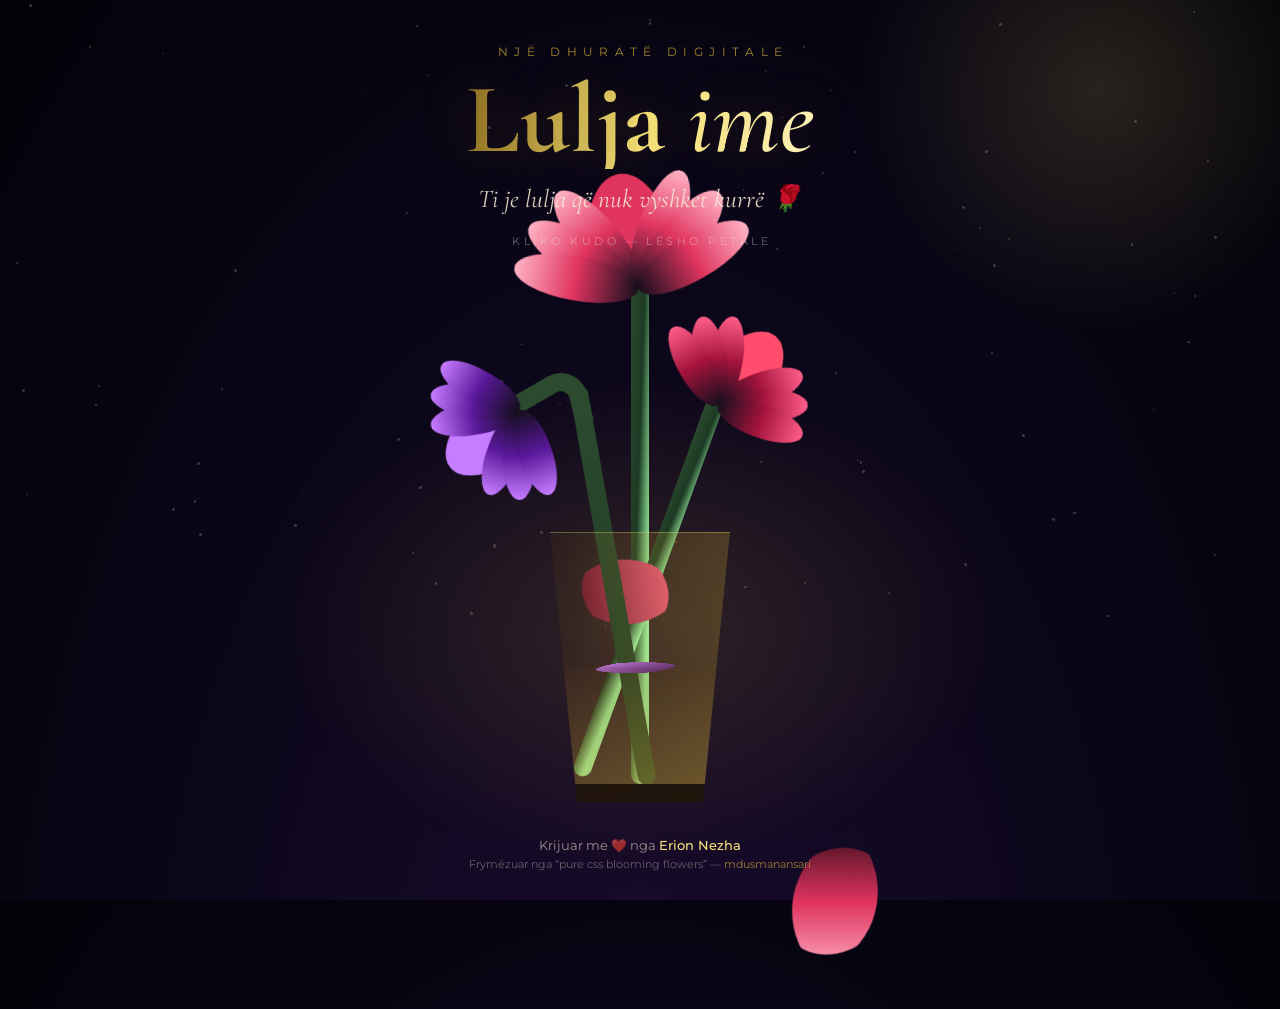
==== index.html @ b969ab5b "Initial commit: Lulja ime — premium blooming flowers" ====
<!DOCTYPE html>
<html lang="sq">
<head>
<meta charset="UTF-8">
<meta name="viewport" content="width=device-width, initial-scale=1.0">
<title>Lulja ime 🌹 — Erion Nezha</title>
<meta name="description" content="Lulja ime — një kopsht nate premium me lule që çelin, i krijuar me CSS të pastër. Për ty, që lulëzon çdo ditë.">
<link rel="preconnect" href="https://fonts.googleapis.com">
<link rel="preconnect" href="https://fonts.gstatic.com" crossorigin>
<link href="https://fonts.googleapis.com/css2?family=Cormorant+Garamond:ital,wght@0,500;0,600;0,700;1,500&family=Montserrat:wght@300;400;500&display=swap" rel="stylesheet">
<link rel="stylesheet" href="style.css">
</head>
<body>

<div class="stars" id="stars"></div>
<div class="moon-glow"></div>

<header class="hero">
    <p class="hero-eyebrow">një dhuratë digjitale</p>
    <h1 class="hero-title">Lulja <span>ime</span></h1>
    <p class="hero-sub">Ti je lulja që nuk vyshket kurrë 🌹</p>
    <p class="hero-hint">Kliko kudo — lësho petale</p>
</header>

<main class="garden">
    <div class="flower">
        <div class="f-wrapper">
            <div class="flower__line"></div>
            <div class="f">
                <div class="flower__leaf flower__leaf--1"></div>
                <div class="flower__leaf flower__leaf--2"></div>
                <div class="flower__leaf flower__leaf--3"></div>
                <div class="flower__leaf flower__leaf--4"></div>
                <div class="flower__leaf flower__leaf--5"></div>
                <div class="flower__leaf flower__leaf--6"></div>
                <div class="flower__leaf flower__leaf--7"></div>
                <div class="flower__leaf flower__leaf--8 flower__fall-down--yellow"></div>
            </div>
        </div>

        <div class="f-wrapper f-wrapper--2">
            <div class="flower__line"></div>
            <div class="f">
                <div class="flower__leaf flower__leaf--1"></div>
                <div class="flower__leaf flower__leaf--2"></div>
                <div class="flower__leaf flower__leaf--3"></div>
                <div class="flower__leaf flower__leaf--4"></div>
                <div class="flower__leaf flower__leaf--5"></div>
                <div class="flower__leaf flower__leaf--6"></div>
                <div class="flower__leaf flower__leaf--7"></div>
                <div class="flower__leaf flower__leaf--8 flower__fall-down--pink"></div>
            </div>
        </div>

        <div class="f-wrapper f-wrapper--3">
            <div class="flower__line"></div>
            <div class="f">
                <div class="flower__leaf flower__leaf--1"></div>
                <div class="flower__leaf flower__leaf--2"></div>
                <div class="flower__leaf flower__leaf--3"></div>
                <div class="flower__leaf flower__leaf--4"></div>
                <div class="flower__leaf flower__leaf--5"></div>
                <div class="flower__leaf flower__leaf--6"></div>
                <div class="flower__leaf flower__leaf--7"></div>
                <div class="flower__leaf flower__leaf--8 flower__fall-down--purple"></div>
            </div>
        </div>

        <div class="flower__glass"></div>
    </div>
</main>

<div class="petals" id="petals"></div>

<footer class="credit">
    <p>Krijuar me ❤️ nga <strong>Erion Nezha</strong></p>
    <p class="credit-small">Frymëzuar nga “pure css blooming flowers” — <a href="https://codepen.io/mdusmanansari/pen/bGYrmjY" target="_blank" rel="noopener">mdusmanansari</a></p>
</footer>

<script src="script.js"></script>
</body>
</html>
---- style.css ----
/* ============================================================
   LULJA IME 🌹 — premium night-garden edition
   Blooming-flowers mechanics adapted from the CodePen pen
   "pure css blooming flowers with falling leaves"
   by mdusmanansari — restyled into a gold-on-dark premium theme.
   ============================================================ */

*,
*::after,
*::before {
    padding: 0;
    margin: 0;
    box-sizing: border-box;
}

:root {
    --color-bg: radial-gradient(ellipse at 50% 120%, #1a0b2e 0%, #0a0618 55%, #030208 100%);
    --color-glass: linear-gradient(to left, rgba(212, 175, 55, .28), rgba(120, 80, 20, .12));
    --color-water: linear-gradient(to top, rgba(212, 175, 55, .35), rgba(90, 60, 15, .15));
    --gold: #d4af37;
    --gold-light: #f6e27a;
    --rose: #e0345f;
}

html, body {
    height: 100%;
}

body {
    background: var(--color-bg);
    min-height: 100vh;
    min-height: 100dvh;
    display: flex;
    flex-direction: column;
    align-items: center;
    overflow: hidden;
    font-family: 'Montserrat', sans-serif;
    color: #f3ead3;
    cursor: pointer;
}

/* ---------- starfield ---------- */
.stars {
    position: fixed;
    inset: 0;
    pointer-events: none;
    z-index: 0;
}

.star {
    position: absolute;
    width: 2px;
    height: 2px;
    border-radius: 50%;
    background: #fff8e1;
    opacity: .2;
    animation: twinkle 3.5s ease-in-out infinite;
}

@keyframes twinkle {
    0%, 100% { opacity: .15; transform: scale(1); }
    50%      { opacity: .9;  transform: scale(1.6); }
}

.moon-glow {
    position: fixed;
    top: -20vmin;
    right: -10vmin;
    width: 60vmin;
    height: 60vmin;
    border-radius: 50%;
    background: radial-gradient(circle, rgba(246, 226, 122, .14) 0%, transparent 65%);
    pointer-events: none;
    z-index: 0;
}

/* ---------- hero title ---------- */
.hero {
    position: relative;
    z-index: 3;
    text-align: center;
    padding: 5vh 1.5rem 0;
    pointer-events: none;
    animation: hero-in 2.2s ease-out both;
}

@keyframes hero-in {
    from { opacity: 0; transform: translateY(-2.5vmin); }
    to   { opacity: 1; transform: translateY(0); }
}

.hero-eyebrow {
    font-size: .72rem;
    letter-spacing: .55em;
    text-transform: uppercase;
    color: rgba(212, 175, 55, .75);
    margin-bottom: 1.2vmin;
    text-indent: .55em;
}

.hero-title {
    font-family: 'Cormorant Garamond', serif;
    font-weight: 700;
    font-size: clamp(3rem, 11vmin, 6.5rem);
    line-height: 1;
    background: linear-gradient(100deg, #8a6a1f 0%, var(--gold-light) 25%, #fff6c9 50%, var(--gold-light) 75%, #8a6a1f 100%);
    background-size: 220% auto;
    -webkit-background-clip: text;
    background-clip: text;
    color: transparent;
    animation: shimmer 7s linear infinite;
    text-shadow: 0 0 6vmin rgba(212, 175, 55, .25);
}

.hero-title span {
    font-style: italic;
    font-weight: 500;
}

@keyframes shimmer {
    to { background-position: 220% center; }
}

.hero-sub {
    font-family: 'Cormorant Garamond', serif;
    font-style: italic;
    font-size: clamp(1.05rem, 3.4vmin, 1.6rem);
    color: rgba(243, 234, 211, .88);
    margin-top: 1.6vmin;
}

.hero-hint {
    margin-top: 2.2vmin;
    font-size: .68rem;
    letter-spacing: .32em;
    text-transform: uppercase;
    text-indent: .32em;
    color: rgba(243, 234, 211, .42);
    animation: hint-pulse 2.6s ease-in-out infinite;
}

@keyframes hint-pulse {
    0%, 100% { opacity: .45; }
    50%      { opacity: 1; }
}

/* ---------- garden / flowers ---------- */
.garden {
    position: relative;
    z-index: 2;
    flex: 1;
    display: flex;
    align-items: flex-end;
    justify-content: center;
    width: 100%;
    padding-bottom: 4vmin;
}

.garden::before {
    /* golden aura behind the bouquet */
    content: '';
    position: absolute;
    bottom: -6vmin;
    left: 50%;
    transform: translateX(-50%);
    width: 90vmin;
    height: 60vmin;
    background: radial-gradient(ellipse at center, rgba(212, 175, 55, .16) 0%, transparent 65%);
    pointer-events: none;
}

.flower {
    position: relative;
}

.flower__glass {
    width: 20vmin;
    height: 30vmin;
    background-image: var(--color-glass);
    clip-path: polygon(0 0, 100% 0, 85% 100%, 15% 100%);
    opacity: .9;
    position: relative;
    border-top: 1px solid rgba(246, 226, 122, .35);
}

.flower__glass::after {
    content: '';
    position: absolute;
    bottom: 0;
    left: 0;
    background-color: rgba(20, 12, 4, .85);
    width: 100%;
    height: 2vmin;
}

.flower__glass::before {
    content: '';
    position: absolute;
    bottom: 0;
    left: 0;
    background-image: var(--color-water);
    width: 100%;
    height: 15vmin;
}

.f-wrapper {
    position: absolute;
    left: 45%;
    bottom: 2vmin;
}

.f-wrapper--2 {
    left: 50%;
    bottom: 5%;
    transform-origin: 10% left;
    transform: rotate(20deg);
}

.f-wrapper--3 {
    left: 30%;
    bottom: 5%;
    transform-origin: 10% left;
    transform: rotate(-10deg);
}

.f-wrapper--3 .flower__line {
    height: 45vmin;
    position: relative;
}

.f-wrapper--3 .flower__line::after {
    content: '';
    position: absolute;
    left: 0;
    top: 0;
    width: 6vmin;
    height: 6vmin;
    transform: translate(-69%, -30%) rotate(-5deg);
    border-radius: 10vmin 10vmin 0 0;
    border: 2vmin solid #2c4a2e;
    border-bottom: transparent;
    border-left: transparent;
}

.f-wrapper--3 .flower__line::before {
    content: '';
    position: absolute;
    left: -40%;
    top: -1%;
    width: 6vmin;
    height: 2vmin;
    transform-origin: right;
    transform: translate(-100%, -80%) rotate(-20deg);
    background-color: #2c4a2e;
    border-radius: 2vmin;
}

.f-wrapper--3 .flower__line {
    background-image: linear-gradient(to top, #1c3a24, #2c4a2e);
}

.f-wrapper--2 .flower__line {
    height: 45vmin;
}

.f-wrapper--2 .f {
    transform: translateX(-50%) rotate(20deg);
}

.f-wrapper--3 .f {
    transform: translate(-350%, -50%) rotate(-120deg);
}

/* petal recolors — premium crimson / magenta-gold / violet-gold */
.f-wrapper--2 .flower__leaf:not(:first-child) {
    width: 3.8vmin;
    height: 10vmin;
    background-image: linear-gradient(to bottom, #ff5e8a, #a4133c, #1a0f1e 99%);
}

.f-wrapper--3 .flower__leaf:not(:first-child) {
    width: 3.8vmin;
    height: 10vmin;
    background-image: linear-gradient(to bottom, #c77dff, #5a189a, #140f1e 99%);
}

.f-wrapper--3 .flower__leaf--1 {
    width: 8vmin;
    height: 10vmin;
    bottom: 2vmin;
    background-color: #c77dff;
}

.f-wrapper--2 .flower__leaf--1 {
    width: 8vmin;
    height: 10vmin;
    bottom: 2vmin;
    background-color: #ff4d6d;
}

.f-wrapper--2 .f .flower__leaf--8 {
    width: 10vmin;
    height: 9vmin;
    bottom: 3vmin;
    left: -30%;
    transform: rotate(-50deg);
    background-image: linear-gradient(to left bottom, #ff5e8a, #590d22);
}

.f-wrapper--3 .f .flower__leaf--8 {
    width: 10vmin;
    height: 9vmin;
    left: -10% !important;
    background-image: linear-gradient(to left bottom, #c77dff, #3c096c);
}

.flower__line {
    width: 2vmin;
    height: 56vmin;
    background-image: linear-gradient(to left top, #9bf6a3 20%, #1c3a24, #2c4a2e);
    border-radius: 4vmin;
}

.f {
    position: absolute;
    top: 1vmin;
    left: 50%;
    transform: translateX(-50%) rotate(-10deg);
    width: 2vmin;
    height: 2vmin;
}

.flower__leaf {
    position: absolute;
    left: 50%;
    bottom: 2vmin;
    transform: translateX(-50%);
    width: 5vmin;
    height: 14vmin;
    background-image: linear-gradient(to bottom, #ffb3c6, var(--rose), #1a0f1e 99%);
    clip-path: ellipse(50% 50% at 50% 50%);
    transform-origin: center bottom;
    animation: open-flower 2s 1s backwards;
}

.flower__leaf--1 {
    width: 10vmin;
    height: 12vmin;
    bottom: 3vmin;
    border-radius: 50% 50% 50% 50% / 80% 80% 20% 20%;
    background-color: var(--rose);
    background-image: none;
    animation: open-flowe--middle 1.4s 1s backwards;
}

.flower__leaf--2 { transform: translateX(-50%) rotate(-30deg); }
.flower__leaf--3 { transform: translateX(-50%) rotate(-50deg); }
.flower__leaf--4 { transform: translateX(-50%) rotate(-70deg); }
.flower__leaf--5 { transform: translateX(-50%) rotate(30deg); }
.flower__leaf--6 { transform: translateX(-50%) rotate(50deg); }
.flower__leaf--7 { transform: translateX(-50%) rotate(70deg); }

.flower__leaf--8 {
    width: 13vmin;
    height: 11vmin;
    bottom: 6vmin;
    left: -30%;
    border-radius: 10vmin 2vmin 10vmin 2vmin;
    transform: rotate(-55deg);
    background-image: linear-gradient(to left bottom, #ffb3c6, var(--rose), #3a0d1c 98%);
}

/* falling petals */
.flower__fall-down--yellow { animation: flower-fall-down-yellow 8s 1.2s linear forwards; }
.flower__fall-down--pink   { animation: flower-fall-down-pink 5s 1.2s linear forwards; }
.flower__fall-down--purple { bottom: 4vmin; animation: flower-falling 6s 7.2s linear infinite, flower-fall-down-purple 6s 1.2s linear forwards; }

@keyframes open-flower {
    0% { transform: translateX(-50%) rotate(0); }
}

@keyframes open-flowe--middle {
    0% { opacity: 0; transform: translateX(-50%) scale(0); }
}

@keyframes flower-fall-down-pink {
    0%   { transform: rotate(-55deg); }
    50%  { transform: rotateX(-100deg); }
    100% { transform: translate(2vmin, 28vmin); }
}

@keyframes flower-fall-down-yellow {
    0%   { transform: rotate(-55deg); }
    50%  { bottom: 3vmin; transform: rotateX(-100deg); }
    100% { transform: translate(2vmin, 70vmin) rotate(150deg); }
}

@keyframes flower-fall-down-purple {
    0%   { transform: rotate(-50deg); }
    25%  { bottom: 1vmin; transform: rotateX(-100deg); perspective: 0px; }
    50%  { perspective: 0px; transform: translate(-30vmin, 2vmin) rotate(90deg); }
    75%  { perspective: 0px; transform: translate(-34vmin, -2vmin); }
    100% { transform-origin: center; transform: translate(-34vmin, -2vmin) rotateY(-80deg) rotateX(35deg); }
}

@keyframes flower-falling {
    0%, 100% { transform-origin: center; transform: translate(-34vmin, -2vmin) rotateY(-80deg) rotateX(35deg); }
    25%      { transform-origin: center; transform: translate(-34.4vmin, -2vmin) rotateY(-84deg) rotateX(35deg); }
    50%      { transform-origin: center; transform: translate(-32vmin, -4.2vmin) rotateY(-80deg) rotateX(35deg); }
    75%      { transform-origin: center; transform: translate(-36vmin, 1.1vmin) rotateY(-80deg) rotateX(35deg); }
}

/* ---------- interactive petals ---------- */
.petals {
    position: fixed;
    inset: 0;
    pointer-events: none;
    z-index: 4;
    overflow: hidden;
}

.petal {
    position: absolute;
    top: -4vmin;
    border-radius: 100% 4% 100% 4%;
    animation: petal-fall linear forwards;
}

@keyframes petal-fall {
    0%   { transform: translate3d(0, -4vmin, 0) rotate(0deg); opacity: 0; }
    8%   { opacity: .95; }
    100% { transform: translate3d(var(--sway), 108vh, 0) rotate(680deg); opacity: 0; }
}

/* ---------- footer credit ---------- */
.credit {
    position: relative;
    z-index: 3;
    text-align: center;
    padding: 0 1rem 3.2vmin;
    font-size: .8rem;
    color: rgba(243, 234, 211, .6);
    pointer-events: none;
}

.credit strong {
    color: var(--gold-light);
    font-weight: 500;
}

.credit-small {
    margin-top: .5vmin;
    font-size: .68rem;
    color: rgba(243, 234, 211, .38);
}

.credit-small a {
    color: rgba(212, 175, 55, .7);
    text-decoration: none;
    pointer-events: auto;
}

.credit-small a:hover { text-decoration: underline; }

/* ---------- small screens ---------- */
@media (max-width: 600px) {
    .hero { padding-top: 6vh; }
    .hero-hint { display: none; }
}
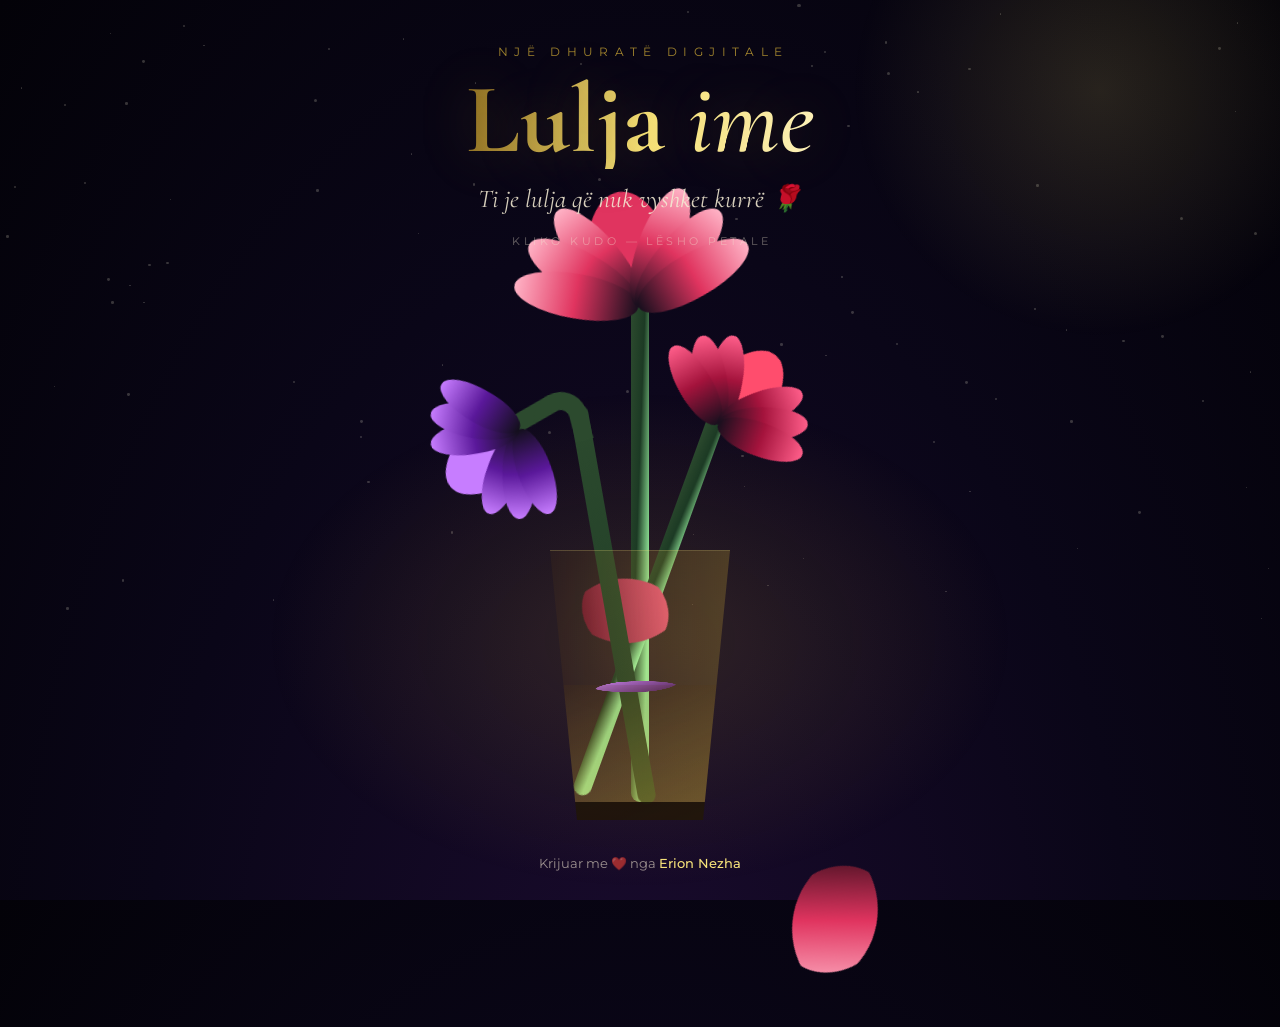
==== commit c9a64b09: "Branding: Erion Nezha credit header" ====
--- a/index.html
+++ b/index.html
@@ -1,4 +1,5 @@
 <!DOCTYPE html>
+<!-- Created by Erion Nezha — © 2026 All rights reserved -->
 <html lang="sq">
 <head>
 <meta charset="UTF-8">
@@ -74,7 +75,6 @@
 
 <footer class="credit">
     <p>Krijuar me ❤️ nga <strong>Erion Nezha</strong></p>
-    <p class="credit-small">Frymëzuar nga “pure css blooming flowers” — <a href="https://codepen.io/mdusmanansari/pen/bGYrmjY" target="_blank" rel="noopener">mdusmanansari</a></p>
 </footer>
 
 <script src="script.js"></script>
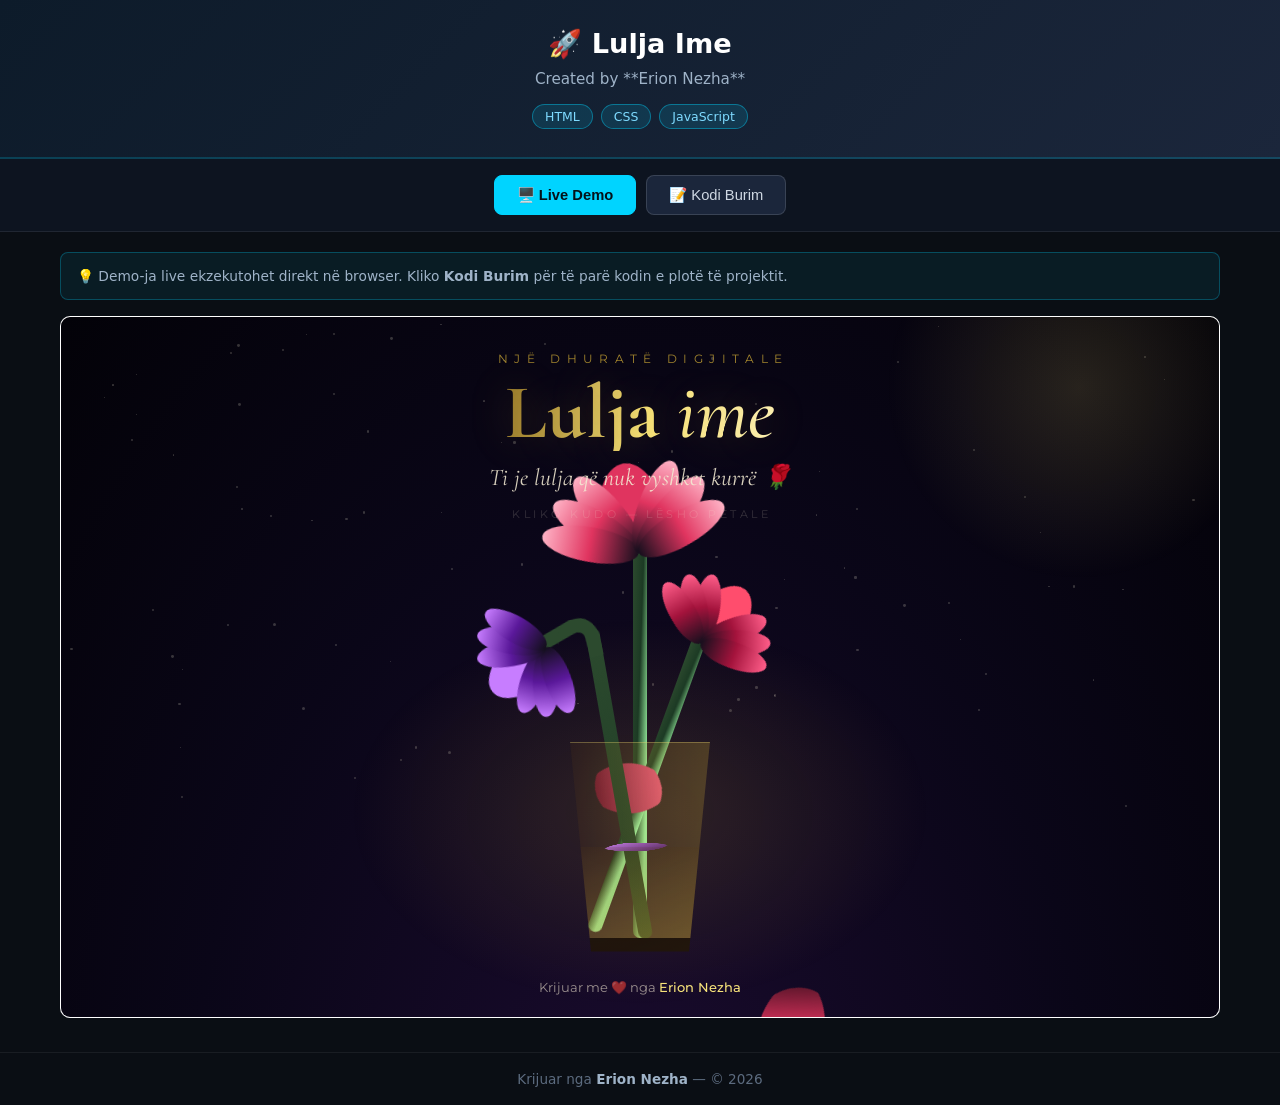
==== commit bfc3ad10: "Standard showcase: live demo iframe + code panel + branding" ====
--- a/index.html
+++ b/index.html
@@ -1,82 +1,115 @@
+<!-- Created by Erion Nezha — © 2026 All rights reserved -->
 <!DOCTYPE html>
-<!-- Created by Erion Nezha — © 2026 All rights reserved -->
 <html lang="sq">
 <head>
 <meta charset="UTF-8">
 <meta name="viewport" content="width=device-width, initial-scale=1.0">
-<title>Lulja ime 🌹 — Erion Nezha</title>
-<meta name="description" content="Lulja ime — një kopsht nate premium me lule që çelin, i krijuar me CSS të pastër. Për ty, që lulëzon çdo ditë.">
-<link rel="preconnect" href="https://fonts.googleapis.com">
-<link rel="preconnect" href="https://fonts.gstatic.com" crossorigin>
-<link href="https://fonts.googleapis.com/css2?family=Cormorant+Garamond:ital,wght@0,500;0,600;0,700;1,500&family=Montserrat:wght@300;400;500&display=swap" rel="stylesheet">
-<link rel="stylesheet" href="style.css">
+<title>Lulja Ime — Erion Nezha</title>
+<style>
+*{box-sizing:border-box;margin:0;padding:0}
+body{background:#0a0e14;color:#e6e6e6;font-family:'Segoe UI',system-ui,sans-serif;min-height:100vh;display:flex;flex-direction:column}
+header.top{background:linear-gradient(135deg,#0d1b2a,#1b263b);padding:28px 20px;text-align:center;border-bottom:2px solid #00d4ff33}
+header.top h1{font-size:1.7rem;color:#fff;margin-bottom:8px}
+header.top p{color:#9fb3c8;max-width:760px;margin:0 auto 12px;line-height:1.55;font-size:.95rem}
+.badges{display:flex;gap:8px;justify-content:center;flex-wrap:wrap}
+.badge{background:#00d4ff22;border:1px solid #00d4ff66;color:#7fdbff;padding:4px 12px;border-radius:20px;font-size:.78rem}
+.tabs{display:flex;gap:10px;justify-content:center;padding:16px;background:#0d1420;border-bottom:1px solid #ffffff14}
+.tabs button{background:#1b263b;color:#cfd8e3;border:1px solid #ffffff22;padding:10px 22px;border-radius:8px;cursor:pointer;font-size:.92rem;transition:.2s}
+.tabs button.active,.tabs button:hover{background:#00d4ff;color:#04121a;border-color:#00d4ff;font-weight:600}
+main{flex:1;padding:20px;max-width:1200px;width:100%;margin:0 auto}
+.panel{display:none}
+.panel.active{display:block}
+iframe.demo{width:100%;height:78vh;border:1px solid #ffffff22;border-radius:10px;background:#fff}
+.codewrap{display:flex;gap:0;border:1px solid #ffffff22;border-radius:10px;overflow:hidden;height:78vh;background:#0d1117}
+.tree{width:250px;min-width:200px;background:#0d1420;border-right:1px solid #ffffff14;overflow-y:auto;padding:12px;font-size:.82rem}
+.tree .tfile{padding:5px 8px;border-radius:5px;cursor:pointer;color:#9fb3c8;white-space:nowrap;overflow:hidden;text-overflow:ellipsis}
+.tree .tfile:hover{background:#ffffff10;color:#fff}
+.tree .tfile.active{background:#00d4ff26;color:#7fdbff}
+.tree .tdir{color:#5c6b7f;font-weight:600;margin-top:8px;font-size:.75rem;text-transform:uppercase;letter-spacing:.5px}
+.codeview{flex:1;overflow:auto;padding:0;position:relative}
+.codeview pre{padding:16px;font-family:'Consolas','Fira Code',monospace;font-size:.82rem;line-height:1.6;color:#d6deeb;white-space:pre}
+.codeview .lineno{color:#4a5568;user-select:none;margin-right:12px;display:inline-block;width:32px;text-align:right}
+.codeview img.preview{max-width:100%;padding:20px}
+.cbar{display:flex;gap:8px;align-items:center;padding:10px 14px;background:#0d1420;border-bottom:1px solid #ffffff14;font-size:.82rem;color:#9fb3c8;overflow-x:auto}
+.ctab{padding:6px 14px;border-radius:6px;cursor:pointer;white-space:nowrap;border:1px solid transparent}
+.ctab:hover{background:#ffffff10}
+.ctab.active{background:#00d4ff26;color:#7fdbff;border-color:#00d4ff55}
+footer{text-align:center;padding:18px;color:#5c6b7f;font-size:.85rem;border-top:1px solid #ffffff10;margin-top:10px}
+footer strong{color:#9fb3c8}
+.term{background:#05070a;border:1px solid #00ff8833;border-radius:10px;overflow:hidden;height:78vh;display:flex;flex-direction:column}
+.term-head{background:#0d1420;padding:10px 14px;display:flex;align-items:center;gap:8px;border-bottom:1px solid #ffffff14}
+.dot{width:12px;height:12px;border-radius:50%}
+.term-title{color:#9fb3c8;font-size:.82rem;margin-left:6px;flex:1}
+.replay{background:#00ff8822;border:1px solid #00ff8866;color:#7dffb0;padding:5px 14px;border-radius:6px;cursor:pointer;font-size:.8rem}
+.replay:hover{background:#00ff8844}
+#term-body{flex:1;overflow-y:auto;padding:16px;font-family:'Consolas',monospace;font-size:.88rem;line-height:1.7;color:#33ff88;white-space:pre-wrap;word-break:break-word}
+#term-body .inp{color:#ffd75c}
+#term-body .dim{color:#4a6b57}
+.cursor{display:inline-block;width:9px;height:17px;background:#33ff88;vertical-align:-3px;animation:blink 1s infinite}
+@keyframes blink{50%{opacity:0}}
+.split{display:grid;grid-template-columns:1fr 1fr;gap:16px}
+.split .term,.split .codewrap{height:78vh}
+@media(max-width:860px){.split{grid-template-columns:1fr}.codewrap{flex-direction:column}.tree{width:100%;max-height:150px;border-right:none;border-bottom:1px solid #ffffff14}}
+.kw{color:#ff7edb}.st{color:#ffd75c}.cm{color:#5c6b7f;font-style:italic}.fn{color:#7fdbff}.nm{color:#f78c6c}
+.note{background:#00d4ff12;border:1px solid #00d4ff44;border-radius:8px;padding:12px 16px;margin-bottom:16px;font-size:.86rem;color:#9fb3c8;line-height:1.6}
+</style>
 </head>
 <body>
+<header class="top">
+<h1>🚀 Lulja Ime</h1>
+<p>Created by **Erion Nezha**</p>
+<div class="badges"><span class="badge">HTML</span><span class="badge">CSS</span><span class="badge">JavaScript</span></div>
+</header>
+<div class="tabs">
+<button class="active" onclick="show('demo',this)">🖥️ Live Demo</button>
+<button onclick="show('code',this)">📝 Kodi Burim</button>
+</div>
+<main>
+<div class="note">💡 Demo-ja live ekzekutohet direkt në browser. Kliko <strong>Kodi Burim</strong> për të parë kodin e plotë të projektit.</div>
+<div id="p-demo" class="panel active"><iframe class="demo" src="demo/index.html" title="Live demo"></iframe></div>
+<div id="p-code" class="panel"><div class="codewrap">
+<aside class="tree" id="tree"></aside>
+<div class="codeview"><div class="cbar" id="cbar"></div><div id="codebox"><pre></pre></div></div>
+</div></div>
+</main>
+<footer>Krijuar nga <strong>Erion Nezha</strong> — © 2026</footer>
+<script>
+const TREE={"dirs": [], "files": ["index.html", "screenshot.png", "script.js", "style.css"]};
+const CODEDIR="demo";
+const IMG=/\.(png|jpe?g|gif|svg|webp|ico|bmp)$/i;
+function show(id,btn){document.querySelectorAll('.panel').forEach(p=>p.classList.remove('active'));document.getElementById('p-'+id).classList.add('active');document.querySelectorAll('.tabs button').forEach(b=>b.classList.remove('active'));btn.classList.add('active');}
+function buildTree(){
+  const t=document.getElementById('tree');let html='';
+  const walk=(node,prefix)=>{node.dirs.forEach(d=>{html+='<div class="tdir">📁 '+prefix+d.name+'</div>';walk(d,prefix+d.name+'/');});node.files.forEach(f=>{html+='<div class="tfile" data-p="'+prefix+f+'">📄 '+f+'</div>';});};
+  walk(TREE,'');t.innerHTML=html;
+  t.querySelectorAll('.tfile').forEach(el=>el.onclick=()=>openFile(el.dataset.p,el));
+  const first=t.querySelector('.tfile');if(first)openFile(first.dataset.p,first);
+}
+async function openFile(path,el){
+  document.querySelectorAll('.tfile').forEach(e=>e.classList.remove('active'));el.classList.add('active');
+  document.getElementById('cbar').textContent=path;
+  const box=document.getElementById('codebox');
+  if(IMG.test(path)){box.innerHTML='<img class="preview" src="'+CODEDIR+'/'+path+'">';return;}
+  try{const r=await fetch(CODEDIR+'/'+path);const txt=await r.text();
+    box.innerHTML='<pre>'+hl(txt,path.split('.').pop())+'</pre>';
+  }catch(e){box.innerHTML='<pre>Deshtoi leximi i file-it.</pre>';}
+}
 
-<div class="stars" id="stars"></div>
-<div class="moon-glow"></div>
+function hl(code,lang){
+  const esc=s=>s.replace(/&/g,'&amp;').replace(/</g,'&lt;').replace(/>/g,'&gt;');
+  const tok=/(\/\/[^\n]*|\/\*[\s\S]*?\*\/|#[^\n]*|<!--[\s\S]*?-->)|("[^"\n]*"|'[^'\n]*')|\b(import|from|as|def|return|if|elif|else|for|while|in|not|and|or|class|try|except|finally|with|lambda|pass|break|continue|print|public|private|protected|static|void|int|float|double|char|long|short|boolean|new|this|null|true|false|extends|implements|package|throws|struct|include|switch|case|default|do|sizeof|typedef|const|unsigned|using|namespace|cin|cout|endl|int main|string|System|out|println|var|let|function|=>)\b|\b(\d+(\.\d+)?)\b/g;
+  let out='',last=0,m;
+  while((m=tok.exec(code))!==null){
+    out+=esc(code.slice(last,m.index));
+    const cls=m[1]?'cm':m[2]?'st':m[3]?'kw':'nm';
+    out+='<span class="'+cls+'">'+esc(m[0])+'</span>';
+    last=m.index+m[0].length;
+  }
+  out+=esc(code.slice(last));
+  return out.split('\n').map((l,i)=>'<span class="lineno">'+(i+1)+'</span>'+(l||' ')).join('\n');
+}
 
-<header class="hero">
-    <p class="hero-eyebrow">një dhuratë digjitale</p>
-    <h1 class="hero-title">Lulja <span>ime</span></h1>
-    <p class="hero-sub">Ti je lulja që nuk vyshket kurrë 🌹</p>
-    <p class="hero-hint">Kliko kudo — lësho petale</p>
-</header>
-
-<main class="garden">
-    <div class="flower">
-        <div class="f-wrapper">
-            <div class="flower__line"></div>
-            <div class="f">
-                <div class="flower__leaf flower__leaf--1"></div>
-                <div class="flower__leaf flower__leaf--2"></div>
-                <div class="flower__leaf flower__leaf--3"></div>
-                <div class="flower__leaf flower__leaf--4"></div>
-                <div class="flower__leaf flower__leaf--5"></div>
-                <div class="flower__leaf flower__leaf--6"></div>
-                <div class="flower__leaf flower__leaf--7"></div>
-                <div class="flower__leaf flower__leaf--8 flower__fall-down--yellow"></div>
-            </div>
-        </div>
-
-        <div class="f-wrapper f-wrapper--2">
-            <div class="flower__line"></div>
-            <div class="f">
-                <div class="flower__leaf flower__leaf--1"></div>
-                <div class="flower__leaf flower__leaf--2"></div>
-                <div class="flower__leaf flower__leaf--3"></div>
-                <div class="flower__leaf flower__leaf--4"></div>
-                <div class="flower__leaf flower__leaf--5"></div>
-                <div class="flower__leaf flower__leaf--6"></div>
-                <div class="flower__leaf flower__leaf--7"></div>
-                <div class="flower__leaf flower__leaf--8 flower__fall-down--pink"></div>
-            </div>
-        </div>
-
-        <div class="f-wrapper f-wrapper--3">
-            <div class="flower__line"></div>
-            <div class="f">
-                <div class="flower__leaf flower__leaf--1"></div>
-                <div class="flower__leaf flower__leaf--2"></div>
-                <div class="flower__leaf flower__leaf--3"></div>
-                <div class="flower__leaf flower__leaf--4"></div>
-                <div class="flower__leaf flower__leaf--5"></div>
-                <div class="flower__leaf flower__leaf--6"></div>
-                <div class="flower__leaf flower__leaf--7"></div>
-                <div class="flower__leaf flower__leaf--8 flower__fall-down--purple"></div>
-            </div>
-        </div>
-
-        <div class="flower__glass"></div>
-    </div>
-</main>
-
-<div class="petals" id="petals"></div>
-
-<footer class="credit">
-    <p>Krijuar me ❤️ nga <strong>Erion Nezha</strong></p>
-</footer>
-
-<script src="script.js"></script>
+buildTree();
+</script>
 </body>
 </html>
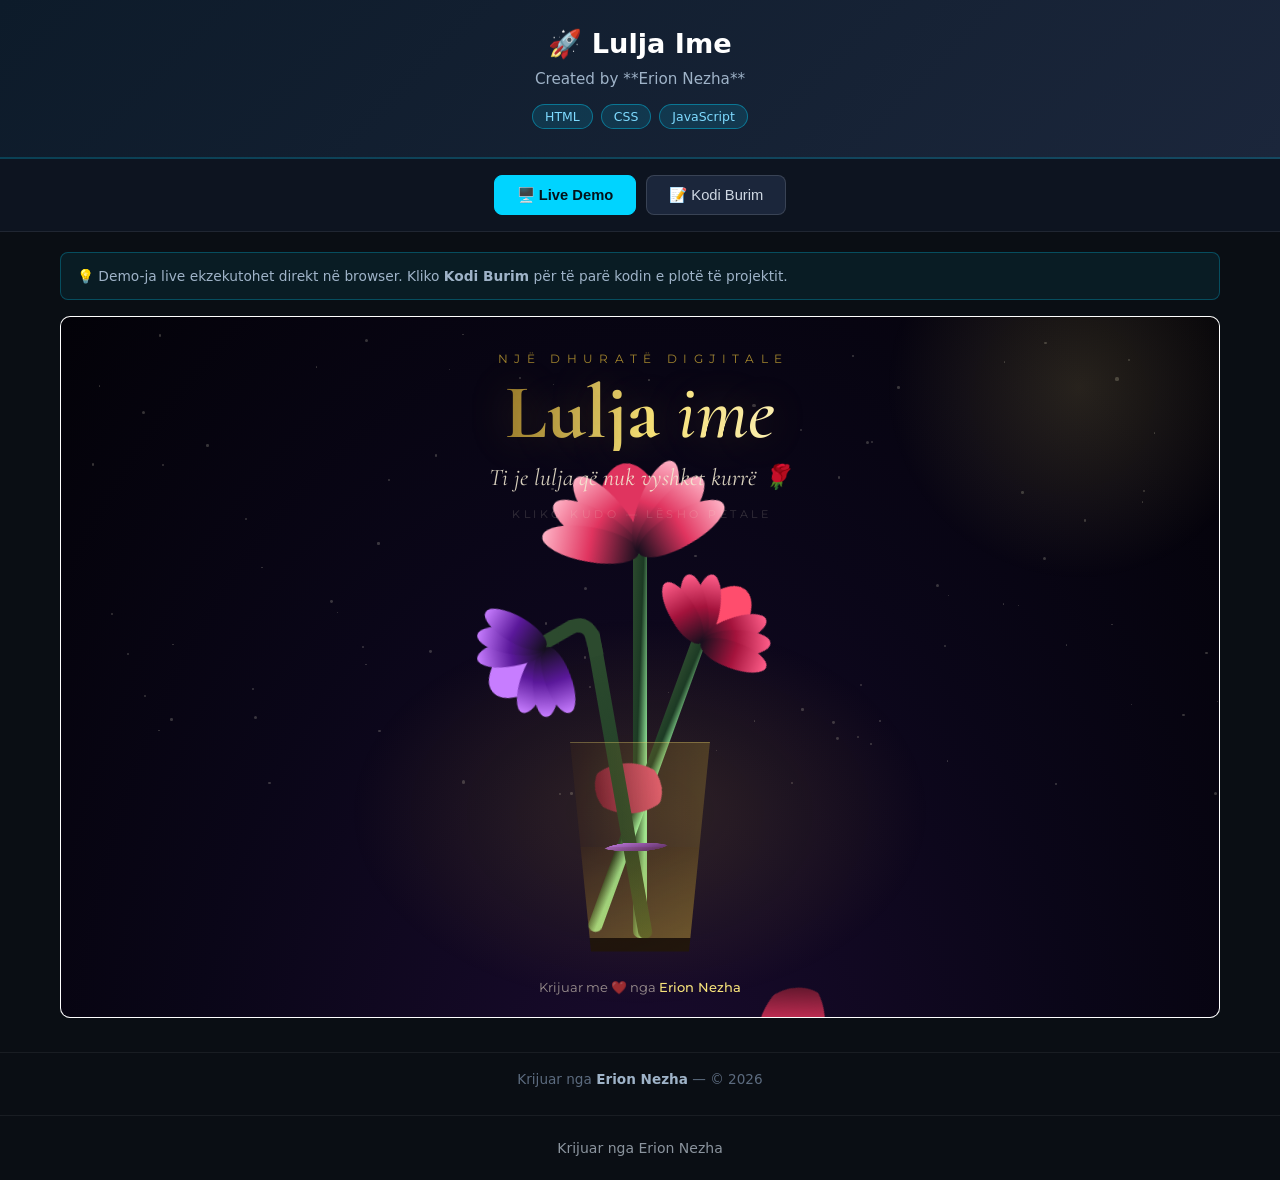
==== commit 62148777: "Shto panelin 'Kodi Burim' krahas demo-s live" ====
--- a/index.html
+++ b/index.html
@@ -111,5 +111,6 @@
 
 buildTree();
 </script>
+<footer style="text-align:center;padding:24px 16px;color:#8b949e;font-family:system-ui,sans-serif;font-size:14px;">Krijuar nga Erion Nezha</footer>
 </body>
 </html>
